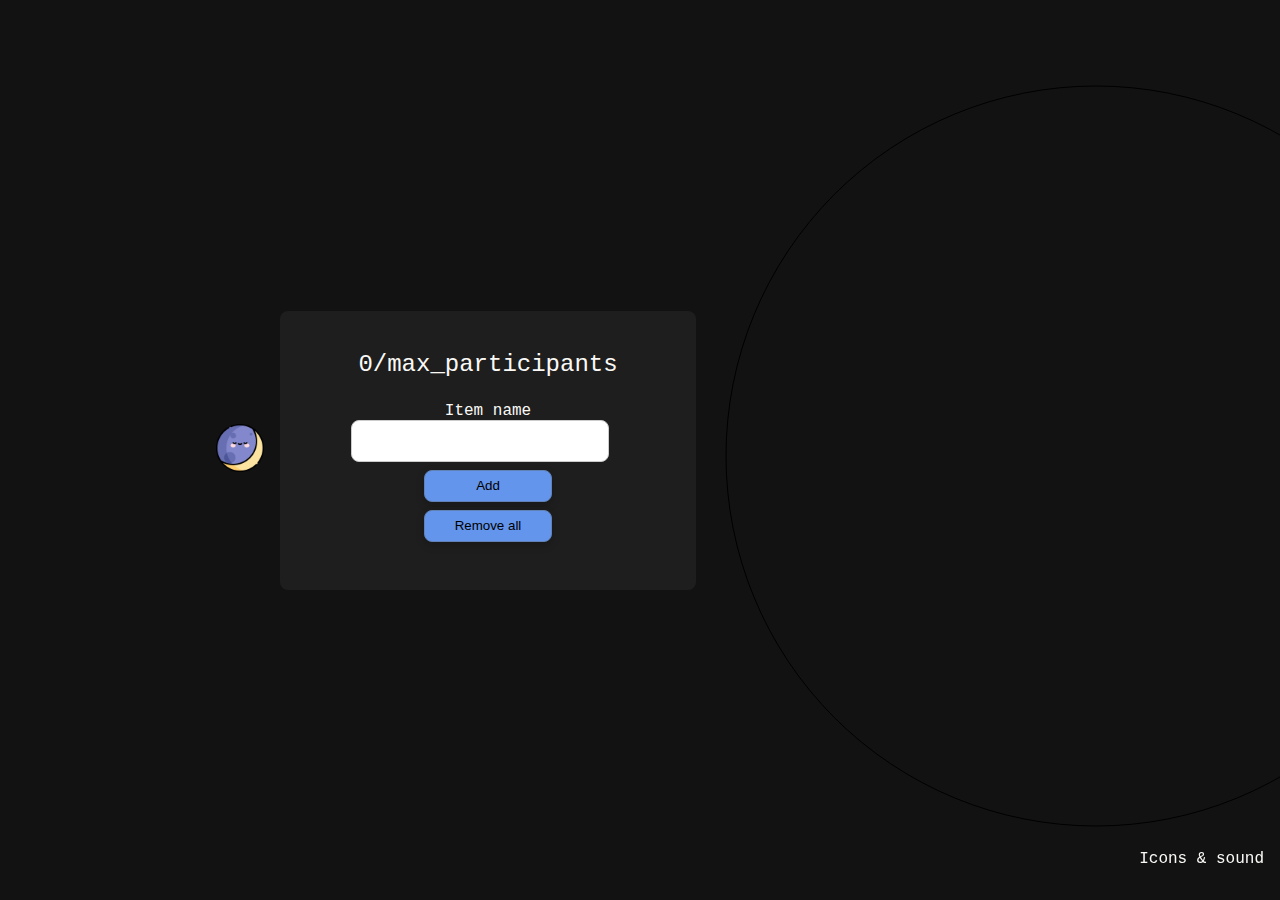
==== index.html @ 9a42dfc4 "Update index.html" ====
<!DOCTYPE html>
<html lang="en">
  <head>
    <meta charset="UTF-8" />
    <meta http-equiv="X-UA-Compatible" content="IE=edge" />
    <meta name="viewport" content="width=device-width, initial-scale=1.0" />
    <title>Spin the wheel</title>
    <script type="module" src="scripts/bundle.js"></script>
    <link rel="stylesheet" href="app.css" />
    <link rel="icon" type="image/x-icon" href="/favicon.ico">
  </head>
  <body>
    <audio class="roulette-wheel-audio">
  <source src="https://atiwary17.github.io/time-machine2/static/roulette-wheel.mp3" type="audio/mpeg">
  Your browser does not support the audio element
</audio>

    <div class="light-dark-mode">
      <img class="moon-sun" src="static/moon.png" alt="mode" />
    </div>
    <div class="menu">
      <p class="counter"></p>
      <label for="new-item">Item name</label>
      <input name="new-item" minlength="1" maxlength="20" />
      <button class="add-item-button">Add</button>
      <button class="remove-all-items-button">Remove all</button>
      <ul class="menu-item-list"></ul>
    </div>
    <div class="roulette-wheel">
      <div class="winner"></div>
      <canvas width="800px" height="750px"></canvas>
    </div>
    
   <footer>
      <div hidden="true" class="icons-authors">
        <img class="moon-sun" src="static/moon.png" alt="mode" />
        <img class="moon-sun" src="static/sun.png" alt="mode" />  Made by made by
       <a href="https://www.freepik.com" title="Freepik">Freepik</a> from
        <a href="https://www.flaticon.com/" title="Flaticon"
          >www.flaticon.com</a>
          <a href="https://freesound.org/people/tony_bear/sounds/274007/">
            Sound  
          </a>
      </div>
      <p>Icons & sound</p>
    </footer>
  
  </body>
</html>
---- app.css ----
body {
  background-color: #121212;
  color: #faf9f6;
  font-family: "Courier New", Courier, monospace;
  transition-duration: 0.3s;
  margin: 0;
  padding: 0;
  display: flex;
  justify-content: center;
  align-items: center;
  height: 100vh;
}

button, canvas {
  cursor: pointer;
}

footer {
  position: absolute;
  padding: 1rem;
  bottom: 0;
  right: 0;
  text-align: right;
}

footer p {
  cursor: pointer;
}

input {
  height: 1.5rem;
  width: 15rem;
  border: 1px solid #ccc;
  padding: 0.5rem;
  border-radius: 0.5rem;
  margin-right: 1rem;
}

li {
  padding: 0.75rem;
  cursor: pointer;
  list-style-type: none;
}

ul {
  padding: 0;
  text-align: center;
}

.add-item-button, .remove-all-items-button {
  height: 2rem;
  width: 8rem;
  background-color: #6495ed;
  border: 1px solid #6082b6;
  box-shadow: 0 0.2rem 0.5rem rgba(0, 0, 0, 0.2);
  border-radius: 0.5rem;
  margin-top: 0.5rem;
  cursor: pointer;
  transition: transform 0.2s, box-shadow 0.2s;
}

.add-item-button:hover, .remove-all-items-button:hover {
  transform: translateY(0.2rem);
  box-shadow: 0 0.1rem 0.3rem rgba(0, 0, 0, 0.4);
}

.add-item-button:active, .remove-all-items-button:active {
  transform: translateY(0.4rem);
  box-shadow: none;
}

.counter {
  font-size: 24px;
  text-align: center;
}

.item-delete {
  width: 1rem;
  height: 1rem;
  float: right;
  cursor: pointer;
}

.light-dark-mode {
  float: right;
  padding: 1rem;
}

.menu {
  width: 24rem;
  display: flex;
  flex-direction: column;
  align-items: center;
}

.menu-item-list {
  text-align: center;
  padding: 0;
}

.moon-sun {
  width: 3rem;
  height: 3rem;
  cursor: pointer;
}

.roulette-container {
  position: relative;
  flex: 1;
  display: flex;
  justify-content: center;
  align-items: center;
}

.roulette-wheel {
  width: 30%;
  max-width: 30rem;
  text-align: center;
}

.winner {
  font-size: 32px;
  margin-bottom: 1rem;
}
/* Add these styles at the end of your existing CSS */

.moon-sun-container {
  position: fixed;
  top: 0;
  right: 0;
  padding: 1rem;
  z-index: 2;
}

.menu-container {
  position: fixed;
  top: 0;
  left: 0;
  padding: 1rem;
  z-index: 2;
}

.menu {
  width: 24rem;
  background-color: #1e1e1e;
  border-radius: 0.5rem;
  padding: 1rem;
}

.input-box {
  margin-bottom: 1rem;
}

.button-box {
  display: flex;
  justify-content: space-between;
  align-items: center;
  margin-bottom: 1rem;
}

.roulette-container {
  position: fixed;
  top: 50%;
  right: 0;
  transform: translate(0, -50%);
  width: 50%; /* Adjust as needed */
  text-align: center;
  z-index: 1;
}

/* ... Your existing CSS styles ... */

@media screen and (max-width: 768px) {
  .roulette-container {
    flex-direction: column-reverse;
  }

  .roulette-wheel {
    width: 100%;
  }
}
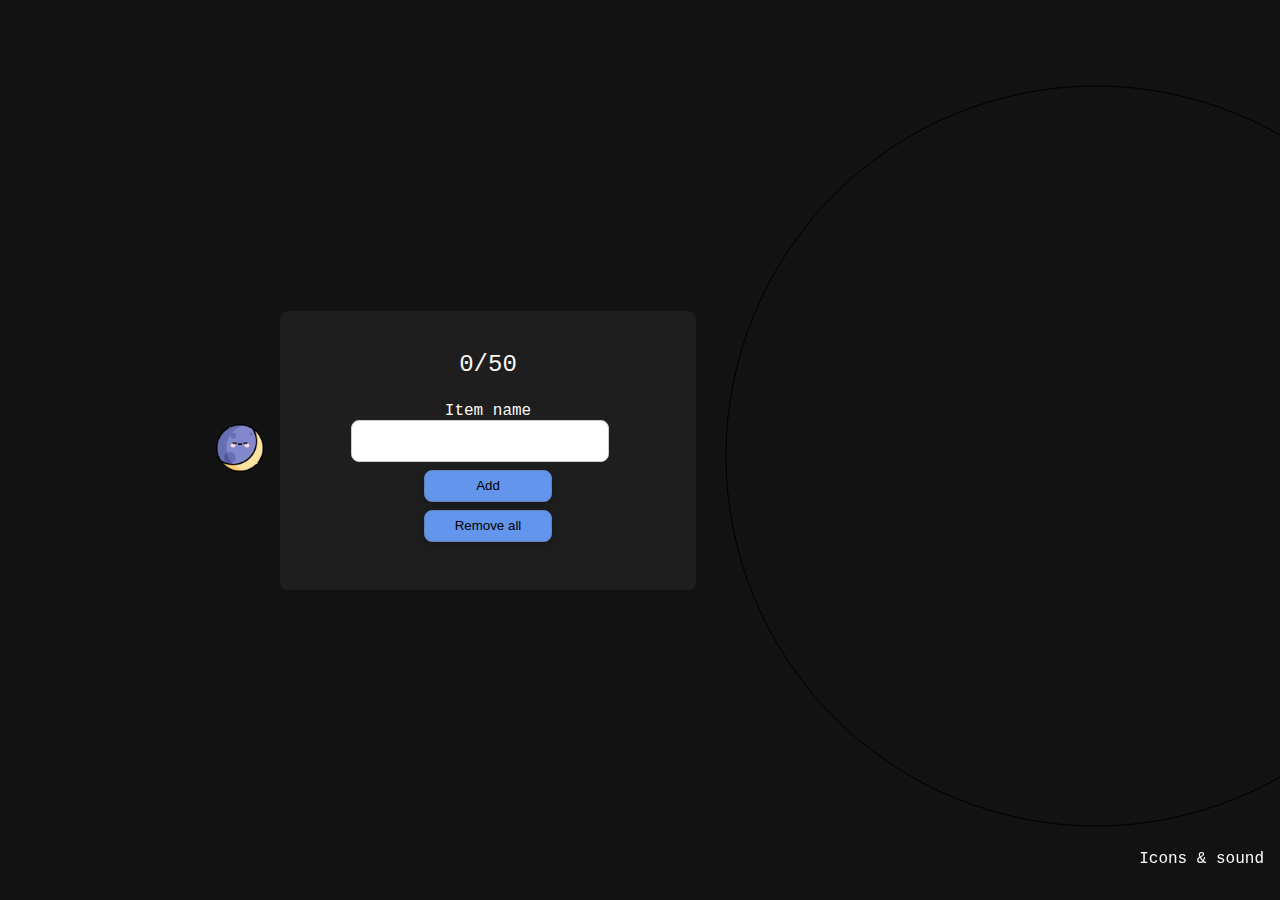
==== commit 6d162b79: "Update index.html" ====
--- a/index.html
+++ b/index.html
@@ -11,7 +11,7 @@
   </head>
   <body>
     <audio class="roulette-wheel-audio">
-  <source src="https://atiwary17.github.io/time-machine2/static/roulette-wheel.mp3" type="audio/mpeg">
+  <source src="static/roulette-wheel.mp3" type="audio/mpeg">
   Your browser does not support the audio element
 </audio>
 
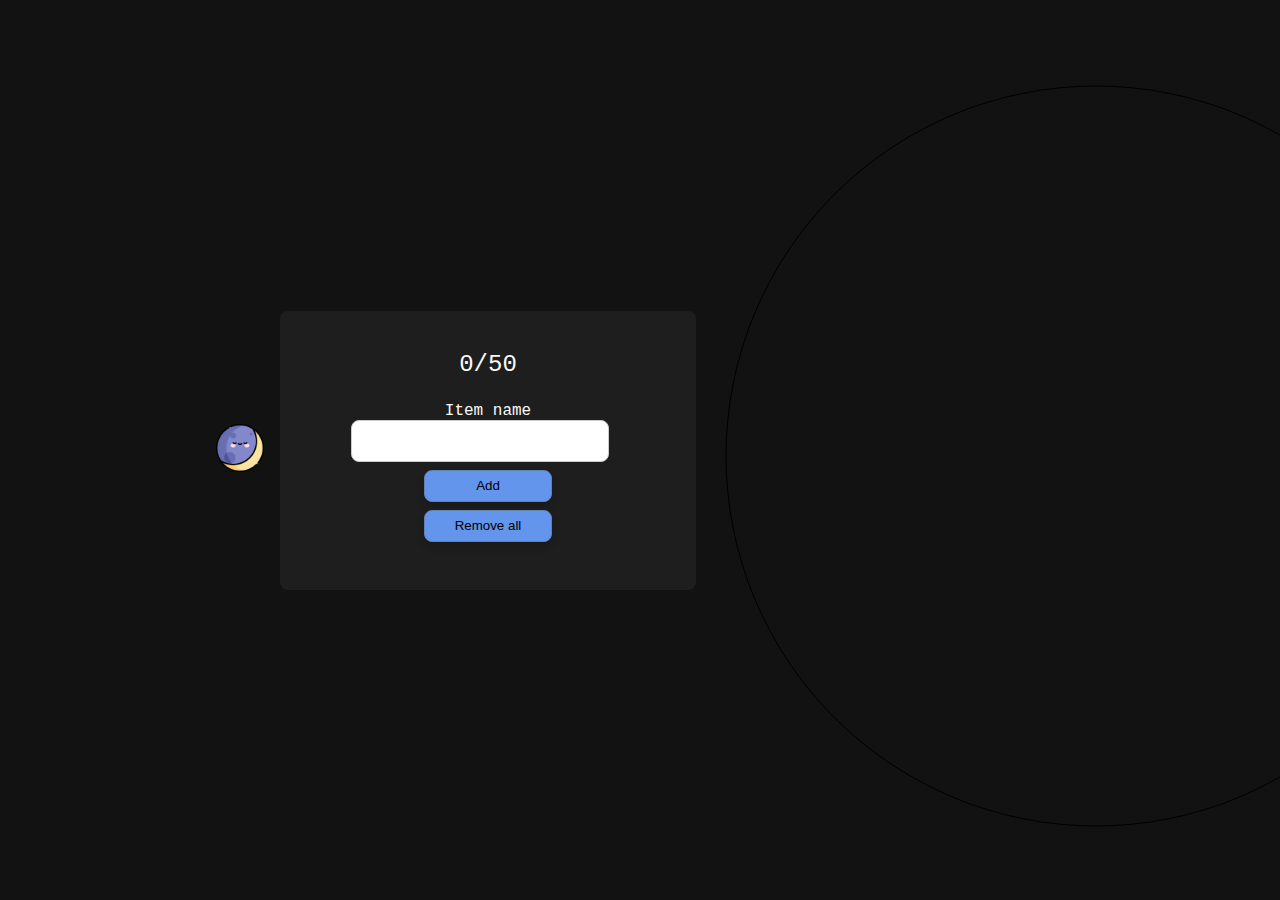
==== commit b110a57d: "Update index.html" ====
--- a/index.html
+++ b/index.html
@@ -11,7 +11,7 @@
   </head>
   <body>
     <audio class="roulette-wheel-audio">
-  <source src="static/roulette-wheel.mp3" type="audio/mpeg">
+  <source src="https://atiwary17.github.io/static/roulette-wheel.mp3" type="audio/mpeg">
   Your browser does not support the audio element
 </audio>
 
@@ -42,7 +42,7 @@
             Sound  
           </a>
       </div>
-      <p>Icons & sound</p>
+      <p></p>
     </footer>
   
   </body>
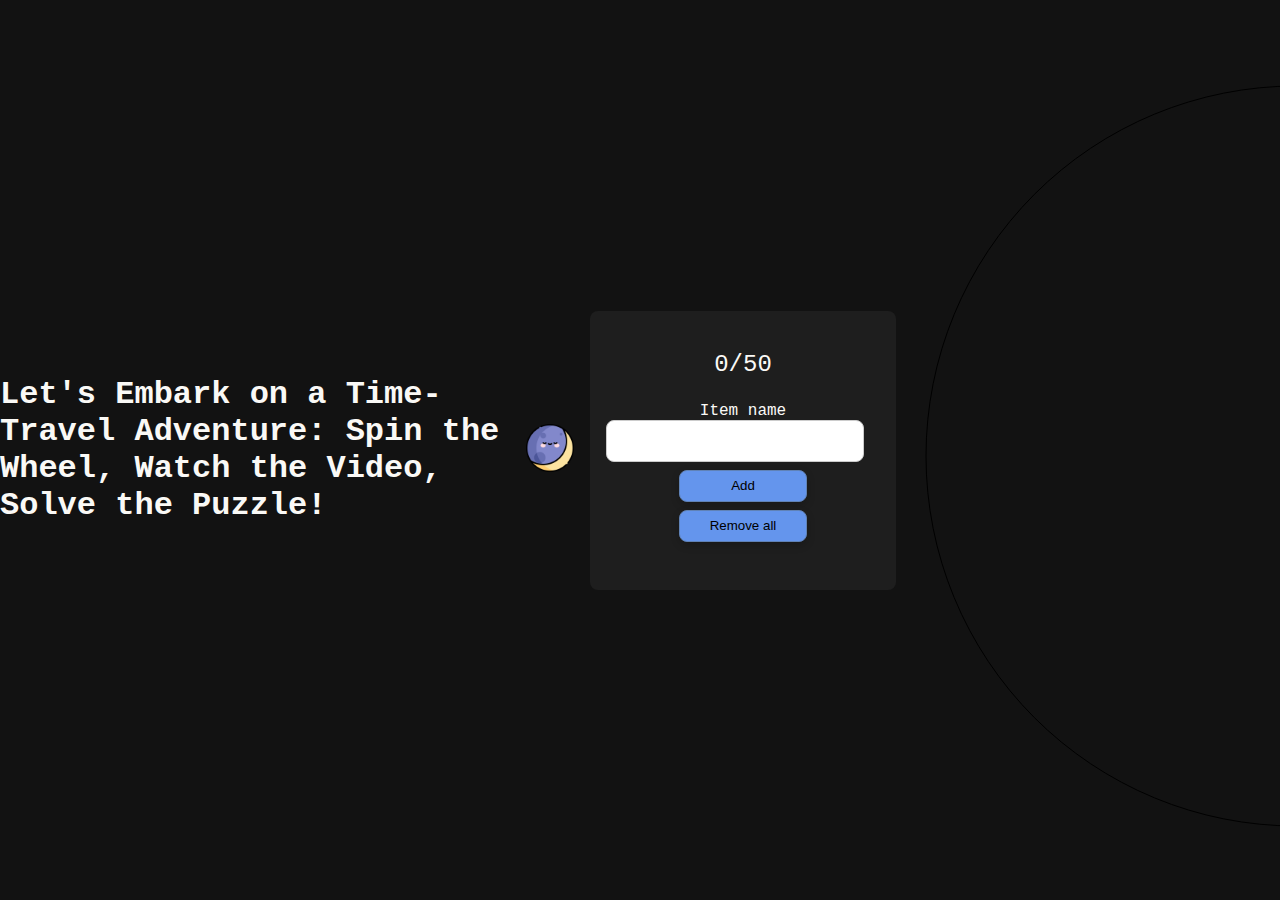
==== commit 48c84d91: "Update index.html" ====
--- a/index.html
+++ b/index.html
@@ -4,14 +4,16 @@
     <meta charset="UTF-8" />
     <meta http-equiv="X-UA-Compatible" content="IE=edge" />
     <meta name="viewport" content="width=device-width, initial-scale=1.0" />
-    <title>Spin the wheel</title>
+    <title>Time Machine</title>
     <script type="module" src="scripts/bundle.js"></script>
     <link rel="stylesheet" href="app.css" />
     <link rel="icon" type="image/x-icon" href="/favicon.ico">
   </head>
   <body>
+  <h1>Let's Embark on a Time-Travel Adventure: Spin the Wheel, Watch the Video, Solve the Puzzle!</h1>
+
     <audio class="roulette-wheel-audio">
-  <source src="https://atiwary17.github.io/static/roulette-wheel.mp3" type="audio/mpeg">
+  <source src="https://atiwary17.github.io/time-machine2/static/roulette-wheel.mp3" type="audio/mpeg">
   Your browser does not support the audio element
 </audio>
 
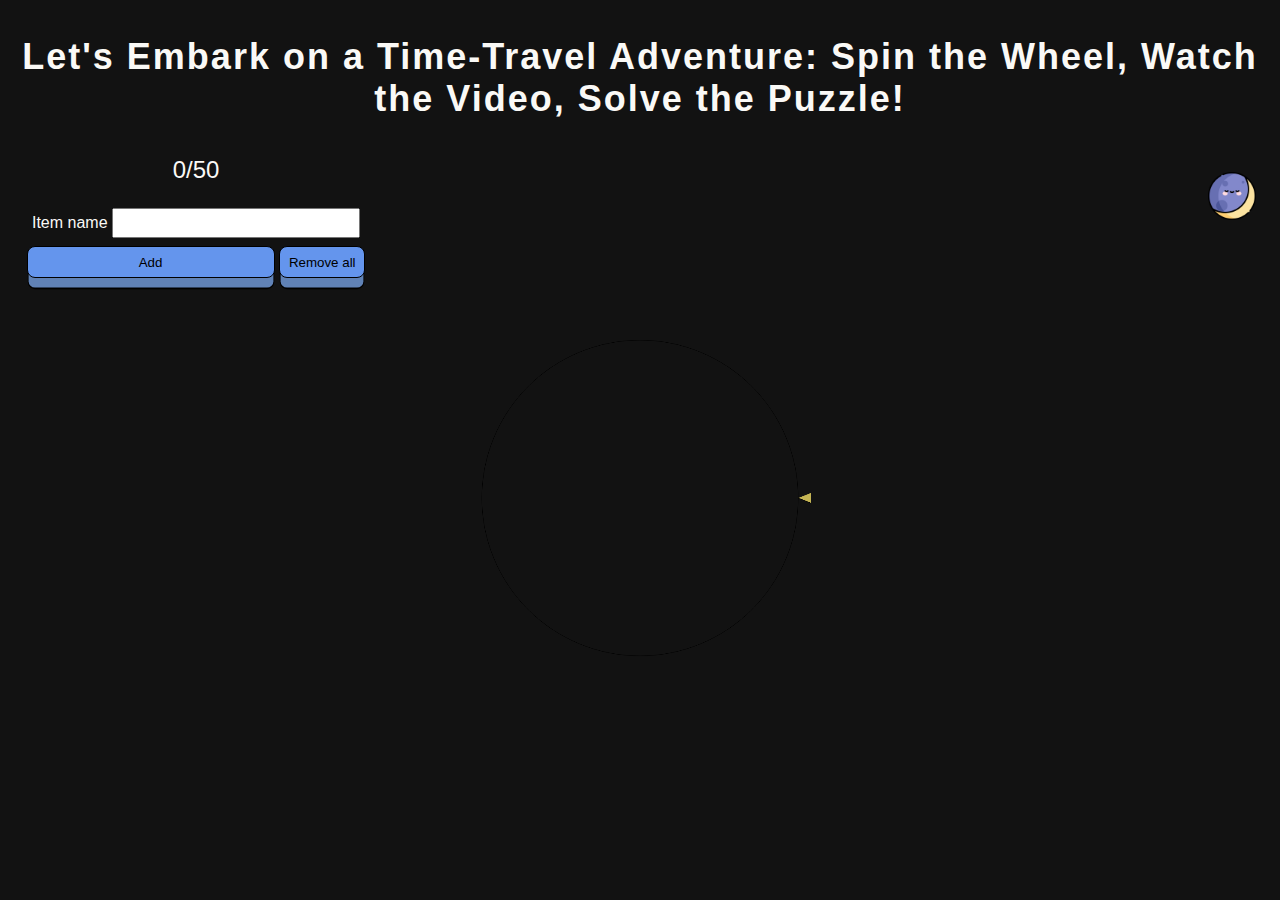
==== commit db4dff67: "Update index.html" ====
--- a/index.html
+++ b/index.html
@@ -4,7 +4,7 @@
     <meta charset="UTF-8" />
     <meta http-equiv="X-UA-Compatible" content="IE=edge" />
     <meta name="viewport" content="width=device-width, initial-scale=1.0" />
-    <title>Time Machine</title>
+    <title>TimeTraveler-Tales</title>
     <script type="module" src="scripts/bundle.js"></script>
     <link rel="stylesheet" href="app.css" />
     <link rel="icon" type="image/x-icon" href="/favicon.ico">
--- a/app.css
+++ b/app.css
@@ -1,17 +1,31 @@
 body {
+  font-family: Arial, sans-serif;
   background-color: #121212;
   color: #faf9f6;
-  font-family: "Courier New", Courier, monospace;
-  transition-duration: 0.3s;
-  margin: 0;
-  padding: 0;
-  display: flex;
-  justify-content: center;
-  align-items: center;
-  height: 100vh;
+  transition-duration: 3s;
+  text-align: center;
+}
+h1 {
+    font-family: 'Elephant', sans-serif;
+    font-size: 36px;
+    letter-spacing: 2px;
+    margin: 1em 0;
 }
 
-button, canvas {
+/* Define a class for light text color */
+.light-text {
+    color: #333; /* Light text color */
+}
+
+/* Define a class for dark text color */
+.dark-text {
+    color: #fff; /* Dark text color */
+}
+button {
+  cursor: pointer;
+}
+
+canvas {
   cursor: pointer;
 }
 
@@ -20,53 +34,51 @@
   padding: 1rem;
   bottom: 0;
   right: 0;
-  text-align: right;
 }
 
 footer p {
+  text-align: right;
   cursor: pointer;
+}
+
+html {
+  font-family: "Courier New", Courier, monospace;
 }
 
 input {
   height: 1.5rem;
   width: 15rem;
-  border: 1px solid #ccc;
-  padding: 0.5rem;
-  border-radius: 0.5rem;
-  margin-right: 1rem;
 }
 
 li {
   padding: 0.75rem;
   cursor: pointer;
-  list-style-type: none;
 }
 
 ul {
   padding: 0;
+  list-style-type: none;
   text-align: center;
 }
 
-.add-item-button, .remove-all-items-button {
+.add-item-button {
   height: 2rem;
-  width: 8rem;
+  width: 15.5rem;
+  margin-top: 0.5rem;
   background-color: #6495ed;
-  border: 1px solid #6082b6;
-  box-shadow: 0 0.2rem 0.5rem rgba(0, 0, 0, 0.2);
+  border: 0.05rem solid black;
+  box-shadow: 0 0.7rem 0 -0.1rem #6082b6, 0 0.75rem 0 -0.05rem black;
   border-radius: 0.5rem;
-  margin-top: 0.5rem;
-  cursor: pointer;
-  transition: transform 0.2s, box-shadow 0.2s;
 }
 
-.add-item-button:hover, .remove-all-items-button:hover {
-  transform: translateY(0.2rem);
-  box-shadow: 0 0.1rem 0.3rem rgba(0, 0, 0, 0.4);
+.add-item-button:hover {
+  transform: translate(0, 0.25rem);
+  box-shadow: 0 0.5rem 0 -0.1rem #6082b6, 0 0.55rem 0 -0.05rem black;
 }
 
-.add-item-button:active, .remove-all-items-button:active {
-  transform: translateY(0.4rem);
-  box-shadow: none;
+.add-item-button:active {
+  transform: translate(0, 0.5rem);
+  box-shadow: 0 0.1rem 0 -0.1rem #6082b6, 0 0.15rem 0 -0.05rem black;
 }
 
 .counter {
@@ -78,7 +90,6 @@
   width: 1rem;
   height: 1rem;
   float: right;
-  cursor: pointer;
 }
 
 .light-dark-mode {
@@ -88,94 +99,77 @@
 
 .menu {
   width: 24rem;
-  display: flex;
-  flex-direction: column;
-  align-items: center;
 }
 
 .menu-item-list {
   text-align: center;
-  padding: 0;
 }
 
 .moon-sun {
   width: 3rem;
   height: 3rem;
-  cursor: pointer;
 }
 
-.roulette-container {
-  position: relative;
-  flex: 1;
-  display: flex;
-  justify-content: center;
-  align-items: center;
+.remove-all-items-button {
+  width: 5.4rem;
+  height: 2rem;
+  background-color: #6495ed;
+  border: 0.05rem solid black;
+  box-shadow: 0 0.7rem 0 -0.1rem #6082b6, 0 0.75rem 0 -0.05rem black;
+  border-radius: 0.5rem;
+}
+
+.remove-all-items-button:hover {
+  transform: translate(0, 0.25rem);
+  box-shadow: 0 0.5rem 0 -0.1rem #6082b6, 0 0.55rem 0 -0.05rem black;
+}
+
+.remove-all-items-button:active {
+  transform: translate(0, 0.5rem);
+  box-shadow: 0 0.1rem 0 -0.1rem #6082b6, 0 0.15rem 0 -0.05rem black;
 }
 
 .roulette-wheel {
-  width: 30%;
-  max-width: 30rem;
+  position: absolute;
+  top: 50%;
+  left: 50%;
+  transform: translate(-50%, -50%);
+  width: 60rem;
   text-align: center;
+}
+
+.open-close-menu {
+  display: flex;
+  justify-content: right;
 }
 
 .winner {
   font-size: 32px;
   margin-bottom: 1rem;
-}
-/* Add these styles at the end of your existing CSS */
-
-.moon-sun-container {
-  position: fixed;
-  top: 0;
-  right: 0;
-  padding: 1rem;
-  z-index: 2;
+  height: 28px;
 }
 
-.menu-container {
-  position: fixed;
-  top: 0;
-  left: 0;
-  padding: 1rem;
-  z-index: 2;
-}
+@media screen and (max-width: 1580px) {
+  canvas {
+    margin-top: 5rem;
+    height: 20rem;
+    margin: auto;
+  }
 
-.menu {
-  width: 24rem;
-  background-color: #1e1e1e;
-  border-radius: 0.5rem;
-  padding: 1rem;
-}
-
-.input-box {
-  margin-bottom: 1rem;
-}
-
-.button-box {
-  display: flex;
-  justify-content: space-between;
-  align-items: center;
-  margin-bottom: 1rem;
-}
-
-.roulette-container {
-  position: fixed;
-  top: 50%;
-  right: 0;
-  transform: translate(0, -50%);
-  width: 50%; /* Adjust as needed */
-  text-align: center;
-  z-index: 1;
-}
-
-/* ... Your existing CSS styles ... */
-
-@media screen and (max-width: 768px) {
-  .roulette-container {
-    flex-direction: column-reverse;
+  .menu {
+    width: 23.5rem;
   }
 
   .roulette-wheel {
+    position: relative;
+    top: 0;
+    left: 0;
     width: 100%;
+    transform: translate(0, 0);
+    margin: 0;
+  }
+
+  footer {
+    position: relative;
   }
 }
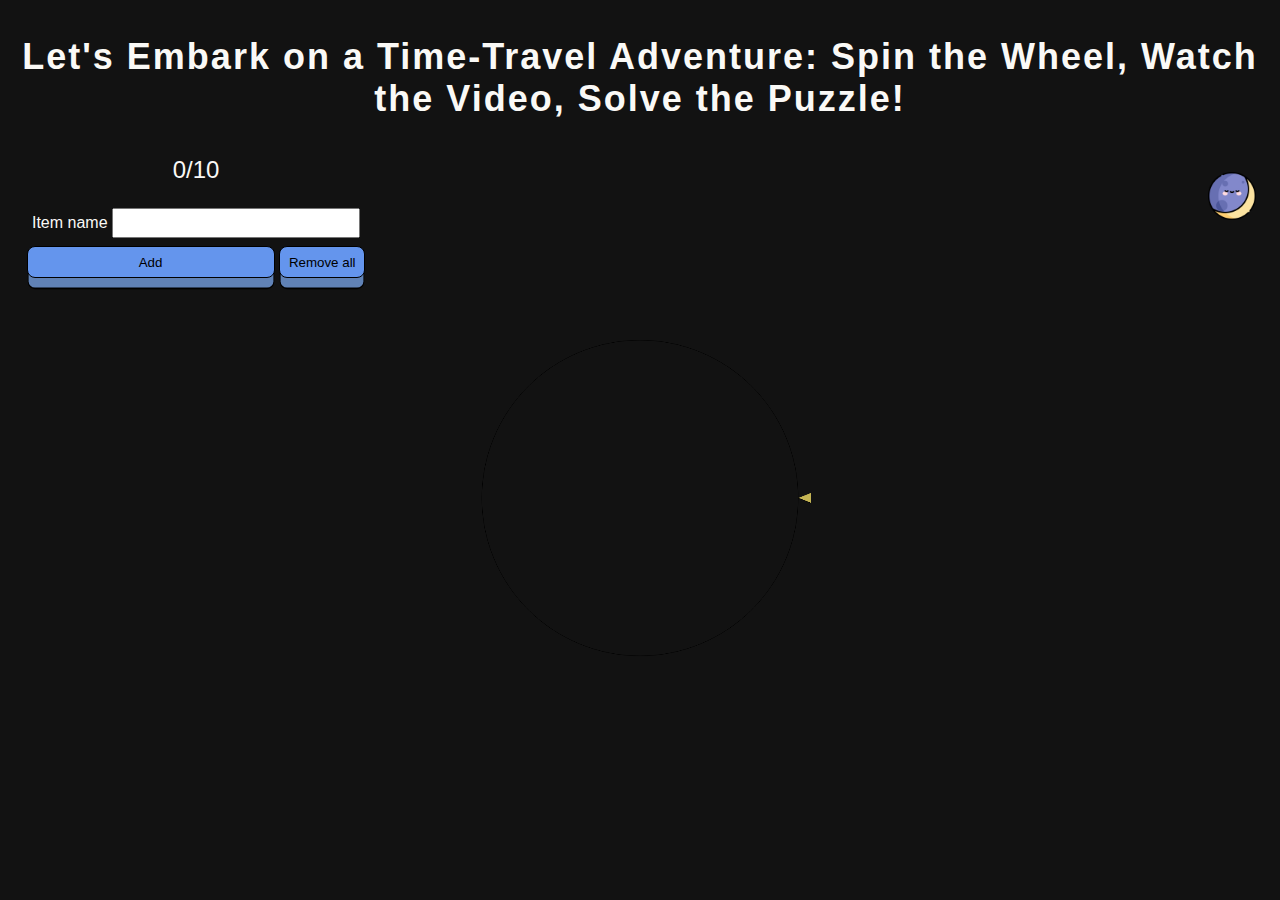
==== commit baf731d6: "Update index.html" ====
--- a/index.html
+++ b/index.html
@@ -7,13 +7,13 @@
     <title>TimeTraveler-Tales</title>
     <script type="module" src="scripts/bundle.js"></script>
     <link rel="stylesheet" href="app.css" />
-    <link rel="icon" type="image/x-icon" href="/favicon.ico">
+    <link rel="icon" type="image/x-icon" href="./favicon.ico">
   </head>
   <body>
   <h1>Let's Embark on a Time-Travel Adventure: Spin the Wheel, Watch the Video, Solve the Puzzle!</h1>
 
     <audio class="roulette-wheel-audio">
-  <source src="https://atiwary17.github.io/time-machine2/static/roulette-wheel.mp3" type="audio/mpeg">
+  <source src="https://raw.githubusercontent.com/atiwary17/TimeTraveler-Tales/main/static/roulette-wheel.mp3" type="audio/mpeg">
   Your browser does not support the audio element
 </audio>
 
